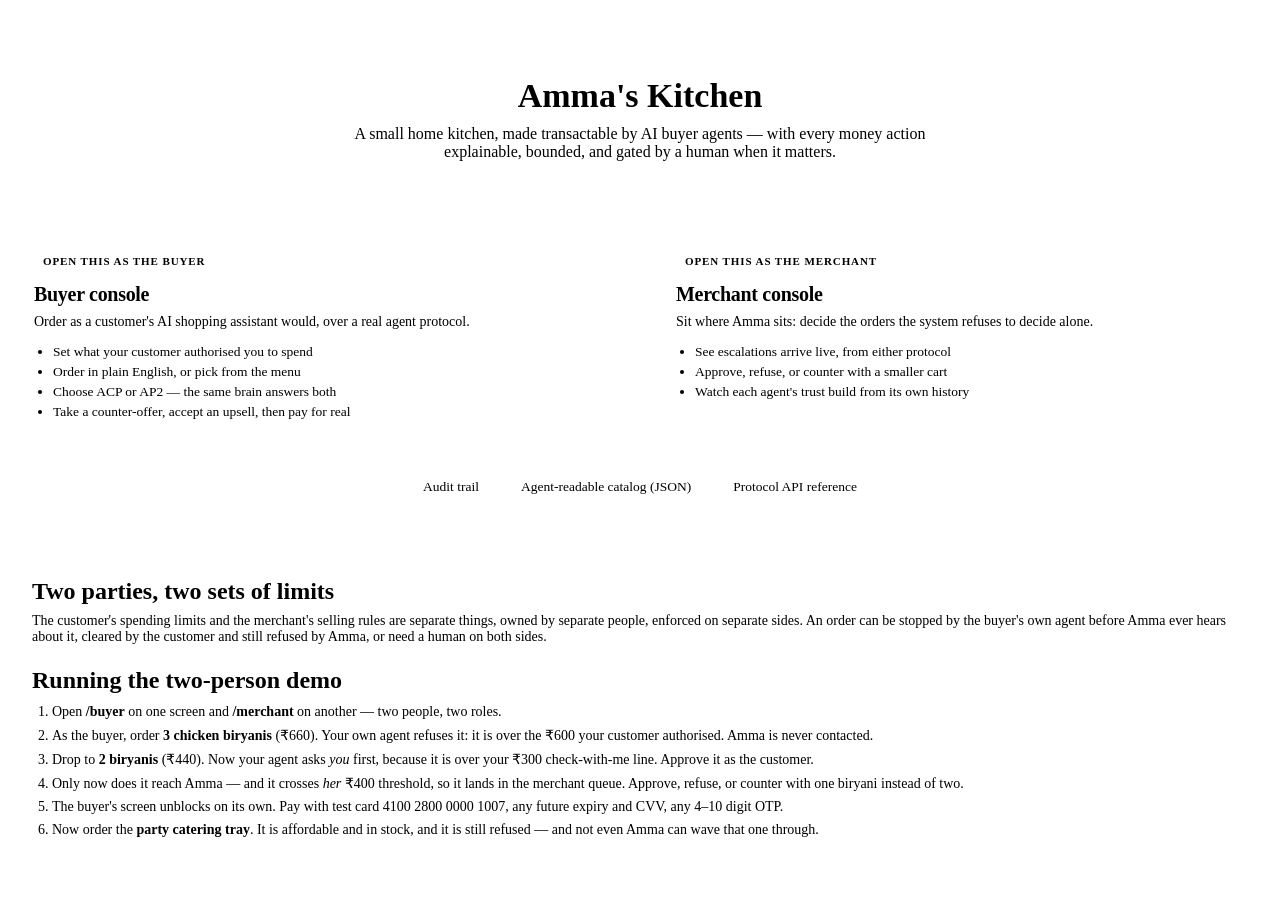
==== amma-kitchen-agent/web/index.html @ b64757d3 "Add the buyer's own mandate, enforced before any merchant is contacted Closes a real modeling gap sp" ====
<!doctype html>
<html lang="en">
<head>
<meta charset="utf-8">
<meta name="viewport" content="width=device-width, initial-scale=1">
<title>Amma's Kitchen — Agentic Commerce</title>
<link rel="stylesheet" href="/static/shared.css">
<style>
  .hero { text-align: center; padding: 46px 0 30px; }
  .hero h1 { font-size: 34px; margin-bottom: 10px; }
  .hero p { max-width: 620px; margin: 0 auto; color: var(--ink-2); font-size: 16px; }
  .doors { display: grid; grid-template-columns: 1fr 1fr; gap: 20px; margin: 34px 0 20px; }
  @media (max-width: 820px) { .doors { grid-template-columns: 1fr; } }
  .door {
    display: block; text-decoration: none; color: inherit;
    background: var(--surface); border: 1px solid var(--line);
    border-radius: var(--radius); padding: 26px; box-shadow: var(--shadow);
    transition: transform .12s ease, border-color .12s ease;
  }
  .door:hover { transform: translateY(-2px); border-color: var(--accent); }
  .door-role {
    font-size: 11px; font-weight: 700; letter-spacing: .9px; text-transform: uppercase;
    color: var(--accent); background: var(--accent-soft);
    border: 1px solid var(--accent-line); padding: 3px 9px; border-radius: 20px;
    display: inline-block; margin-bottom: 13px;
  }
  .door h3 { margin: 0 0 8px; font-size: 20px; letter-spacing: -.3px; }
  .door p { margin: 0; color: var(--ink-2); font-size: 14px; }
  .door ul { margin: 14px 0 0; padding-left: 19px; color: var(--ink-2); font-size: 13.5px; }
  .door li { margin: 4px 0; }
  .secondary { display: flex; gap: 10px; justify-content: center; flex-wrap: wrap; margin-top: 8px; }
  .secondary a {
    text-decoration: none; font-size: 13.5px; color: var(--ink-2);
    padding: 9px 16px; border-radius: 9px;
    background: var(--surface); border: 1px solid var(--line);
  }
  .secondary a:hover { border-color: var(--accent); color: var(--ink); }
  .howto {
    margin-top: 34px; padding: 20px 24px; background: var(--surface);
    border: 1px solid var(--line); border-radius: var(--radius);
  }
  .howto ol { margin: 10px 0 0; padding-left: 20px; color: var(--ink-2); font-size: 14px; }
  .howto li { margin: 7px 0; }
</style>
</head>
<body>
  <div class="page page-narrow">
    <div class="hero">
      <h1>Amma's Kitchen</h1>
      <p>
        A small home kitchen, made transactable by AI buyer agents — with every
        money action explainable, bounded, and gated by a human when it matters.
      </p>
    </div>

    <div class="doors">
      <a class="door" href="/buyer">
        <span class="door-role">Open this as the buyer</span>
        <h3>Buyer console</h3>
        <p>Order as a customer's AI shopping assistant would, over a real agent protocol.</p>
        <ul>
          <li>Set what your customer authorised you to spend</li>
          <li>Order in plain English, or pick from the menu</li>
          <li>Choose ACP or AP2 — the same brain answers both</li>
          <li>Take a counter-offer, accept an upsell, then pay for real</li>
        </ul>
      </a>

      <a class="door" href="/merchant">
        <span class="door-role">Open this as the merchant</span>
        <h3>Merchant console</h3>
        <p>Sit where Amma sits: decide the orders the system refuses to decide alone.</p>
        <ul>
          <li>See escalations arrive live, from either protocol</li>
          <li>Approve, refuse, or counter with a smaller cart</li>
          <li>Watch each agent's trust build from its own history</li>
        </ul>
      </a>
    </div>

    <div class="secondary">
      <a href="/audit">Audit trail</a>
      <a href="/catalog">Agent-readable catalog (JSON)</a>
      <a href="/docs">Protocol API reference</a>
    </div>

    <div class="howto">
      <h2 style="margin-bottom:2px">Two parties, two sets of limits</h2>
      <p style="color:var(--ink-2); font-size:14px; margin:8px 0 0">
        The customer's spending limits and the merchant's selling rules are separate things,
        owned by separate people, enforced on separate sides. An order can be stopped by the
        buyer's own agent before Amma ever hears about it, cleared by the customer and still
        refused by Amma, or need a human on both sides.
      </p>

      <h2 style="margin:22px 0 2px">Running the two-person demo</h2>
      <ol>
        <li>Open <b>/buyer</b> on one screen and <b>/merchant</b> on another — two people, two roles.</li>
        <li>As the buyer, order <b>3 chicken biryanis</b> (₹660). Your own agent refuses it: it is
            over the ₹600 your customer authorised. Amma is never contacted.</li>
        <li>Drop to <b>2 biryanis</b> (₹440). Now your agent asks <em>you</em> first, because it is
            over your ₹300 check-with-me line. Approve it as the customer.</li>
        <li>Only now does it reach Amma — and it crosses <em>her</em> ₹400 threshold, so it lands in
            the merchant queue. Approve, refuse, or counter with one biryani instead of two.</li>
        <li>The buyer's screen unblocks on its own. Pay with test card
            <span class="mono">4100 2800 0000 1007</span>, any future expiry and CVV, any 4–10 digit OTP.</li>
        <li>Now order the <b>party catering tray</b>. It is affordable and in stock, and it is still
            refused — and not even Amma can wave that one through.</li>
      </ol>
    </div>
  </div>
</body>
</html>
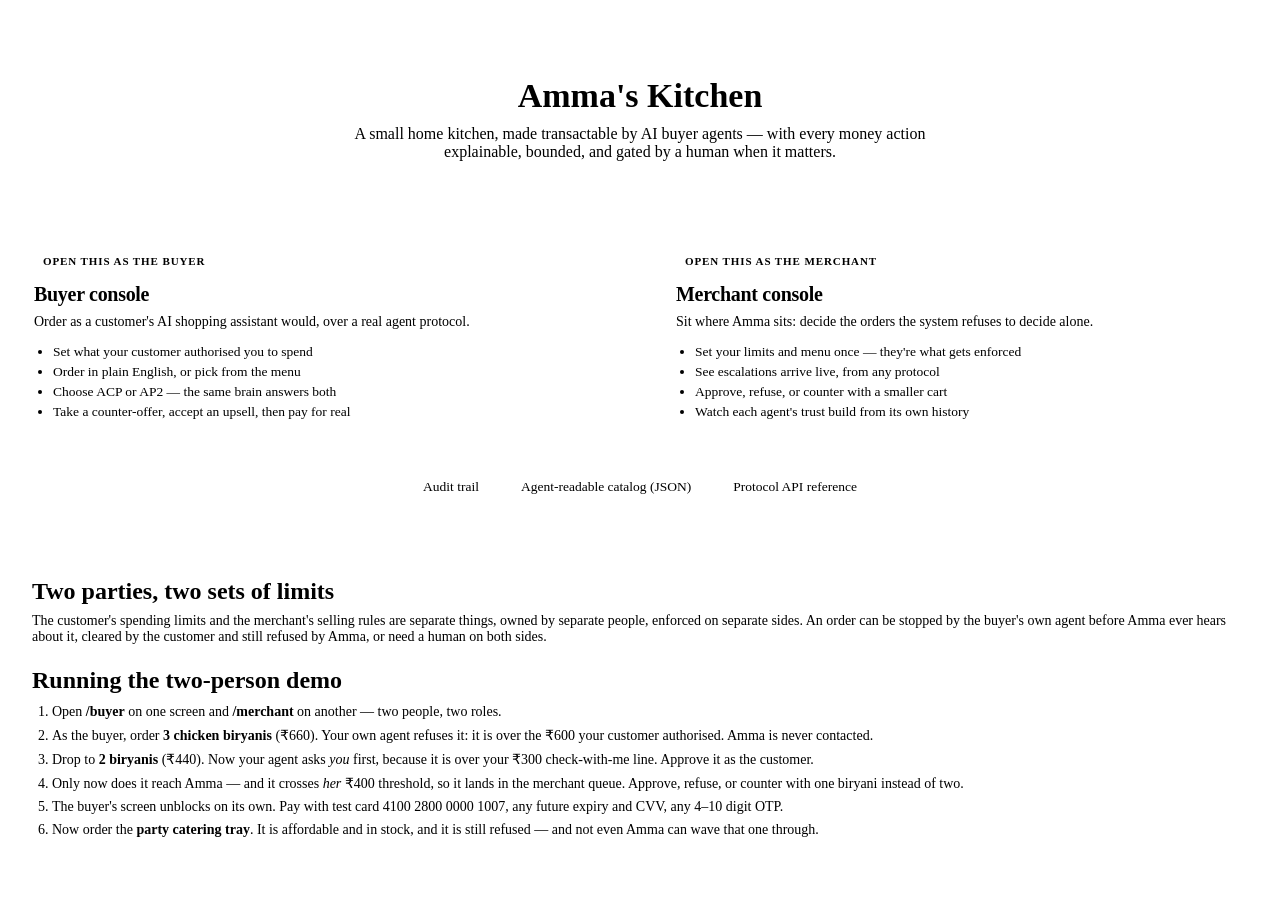
==== commit b3cd001c: "Split the merchant into shop setup, then orders Mirrors the buyer flow:    /merchant         set up " ====
--- a/amma-kitchen-agent/web/index.html
+++ b/amma-kitchen-agent/web/index.html
@@ -71,7 +71,8 @@
         <h3>Merchant console</h3>
         <p>Sit where Amma sits: decide the orders the system refuses to decide alone.</p>
         <ul>
-          <li>See escalations arrive live, from either protocol</li>
+          <li>Set your limits and menu once &mdash; they're what gets enforced</li>
+          <li>See escalations arrive live, from any protocol</li>
           <li>Approve, refuse, or counter with a smaller cart</li>
           <li>Watch each agent's trust build from its own history</li>
         </ul>
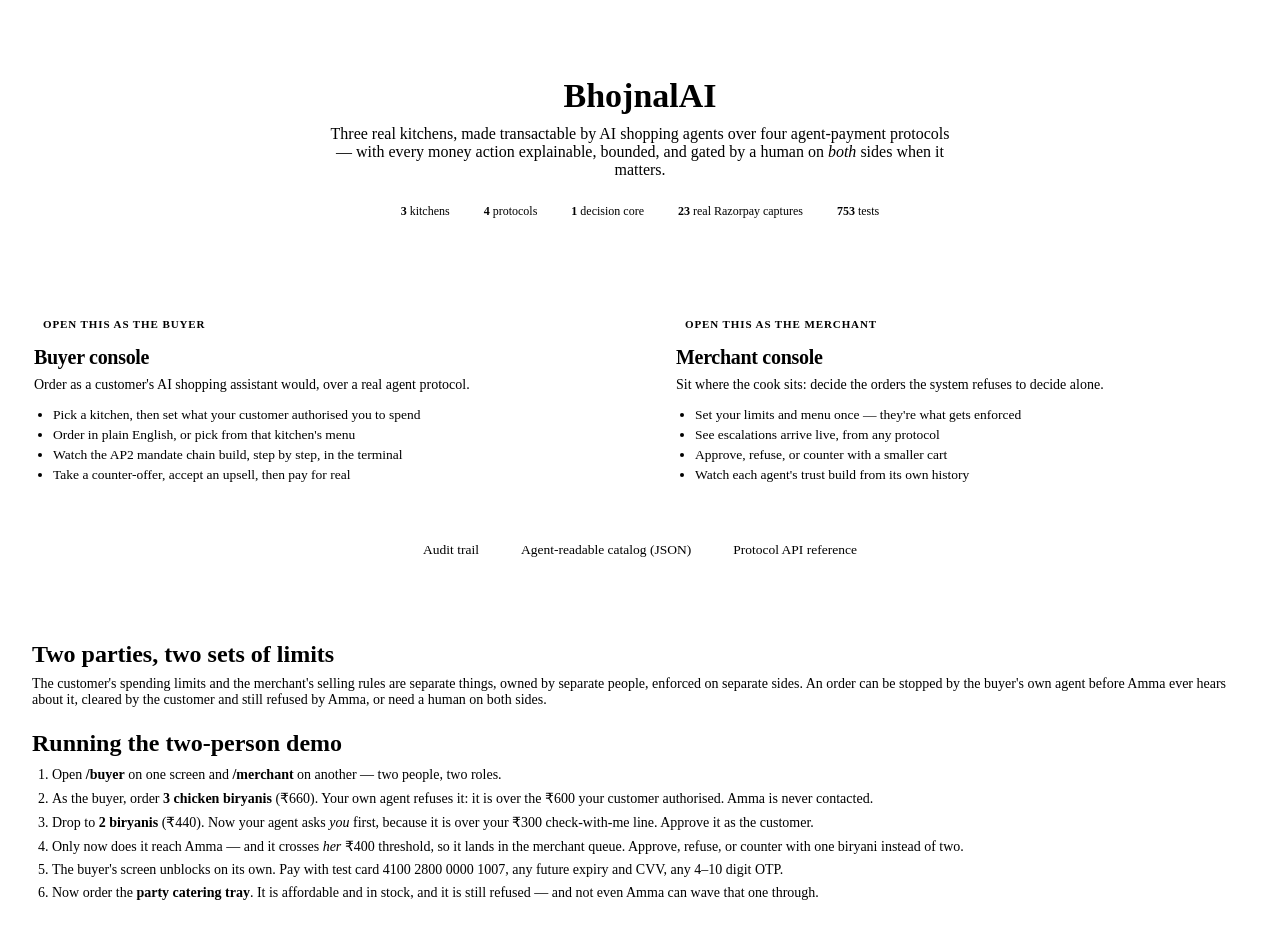
==== commit ac82a107: "BhojnalAI, and a queue that was one kitchen's to decide The platform is BhojnalAI now -- bhojanalaya" ====
--- a/amma-kitchen-agent/web/index.html
+++ b/amma-kitchen-agent/web/index.html
@@ -3,8 +3,8 @@
 <head>
 <meta charset="utf-8">
 <meta name="viewport" content="width=device-width, initial-scale=1">
-<title>Amma's Kitchen — Agentic Commerce</title>
-<link rel="stylesheet" href="/static/shared.css">
+<title>BhojnalAI — the agent-ready kitchen network</title>
+<link rel="stylesheet" href="/static/shared.css?v=2">
 <style>
   .hero { text-align: center; padding: 46px 0 30px; }
   .hero h1 { font-size: 34px; margin-bottom: 10px; }
@@ -14,7 +14,7 @@
   .door {
     display: block; text-decoration: none; color: inherit;
     background: var(--surface); border: 1px solid var(--line);
-    border-radius: var(--radius); padding: 26px; box-shadow: var(--shadow);
+    border-radius: var(--radius-chit); padding: 26px; box-shadow: var(--shadow);
     transition: transform .12s ease, border-color .12s ease;
   }
   .door:hover { transform: translateY(-2px); border-color: var(--accent); }
@@ -41,16 +41,38 @@
   }
   .howto ol { margin: 10px 0 0; padding-left: 20px; color: var(--ink-2); font-size: 14px; }
   .howto li { margin: 7px 0; }
+  .proof {
+    display: flex; flex-wrap: wrap; gap: 8px; justify-content: center;
+    margin: 20px auto 0; max-width: 660px;
+  }
+  .proof span {
+    font-family: var(--font-mono); font-size: 12px; color: var(--muted);
+    background: var(--card-2); border: 1px solid var(--line);
+    border-radius: 999px; padding: 5px 13px;
+  }
+  .proof b { color: var(--ink); font-weight: 700; }
 </style>
 </head>
 <body>
+
+  <div class="aurora" aria-hidden="true"><div class="blob blob-1"></div><div class="blob blob-2"></div><div class="blob blob-3"></div></div>
+
   <div class="page page-narrow">
     <div class="hero">
-      <h1>Amma's Kitchen</h1>
+      <h1><span class="blur-in" style="animation-delay:0.05s">Bhojnal</span><span
+          class="blur-in wm-ai" style="animation-delay:0.14s">AI</span></h1>
       <p>
-        A small home kitchen, made transactable by AI buyer agents — with every
-        money action explainable, bounded, and gated by a human when it matters.
+        Three real kitchens, made transactable by AI shopping agents over four
+        agent-payment protocols — with every money action explainable, bounded,
+        and gated by a human on <em>both</em> sides when it matters.
       </p>
+      <div class="proof">
+        <span><b>3</b> kitchens</span>
+        <span><b>4</b> protocols</span>
+        <span><b>1</b> decision core</span>
+        <span><b>23</b> real Razorpay captures</span>
+        <span><b>753</b> tests</span>
+      </div>
     </div>
 
     <div class="doors">
@@ -59,9 +81,9 @@
         <h3>Buyer console</h3>
         <p>Order as a customer's AI shopping assistant would, over a real agent protocol.</p>
         <ul>
-          <li>Set what your customer authorised you to spend</li>
-          <li>Order in plain English, or pick from the menu</li>
-          <li>Choose ACP or AP2 — the same brain answers both</li>
+          <li>Pick a kitchen, then set what your customer authorised you to spend</li>
+          <li>Order in plain English, or pick from that kitchen's menu</li>
+          <li>Watch the AP2 mandate chain build, step by step, in the terminal</li>
           <li>Take a counter-offer, accept an upsell, then pay for real</li>
         </ul>
       </a>
@@ -69,7 +91,7 @@
       <a class="door" href="/merchant">
         <span class="door-role">Open this as the merchant</span>
         <h3>Merchant console</h3>
-        <p>Sit where Amma sits: decide the orders the system refuses to decide alone.</p>
+        <p>Sit where the cook sits: decide the orders the system refuses to decide alone.</p>
         <ul>
           <li>Set your limits and menu once &mdash; they're what gets enforced</li>
           <li>See escalations arrive live, from any protocol</li>
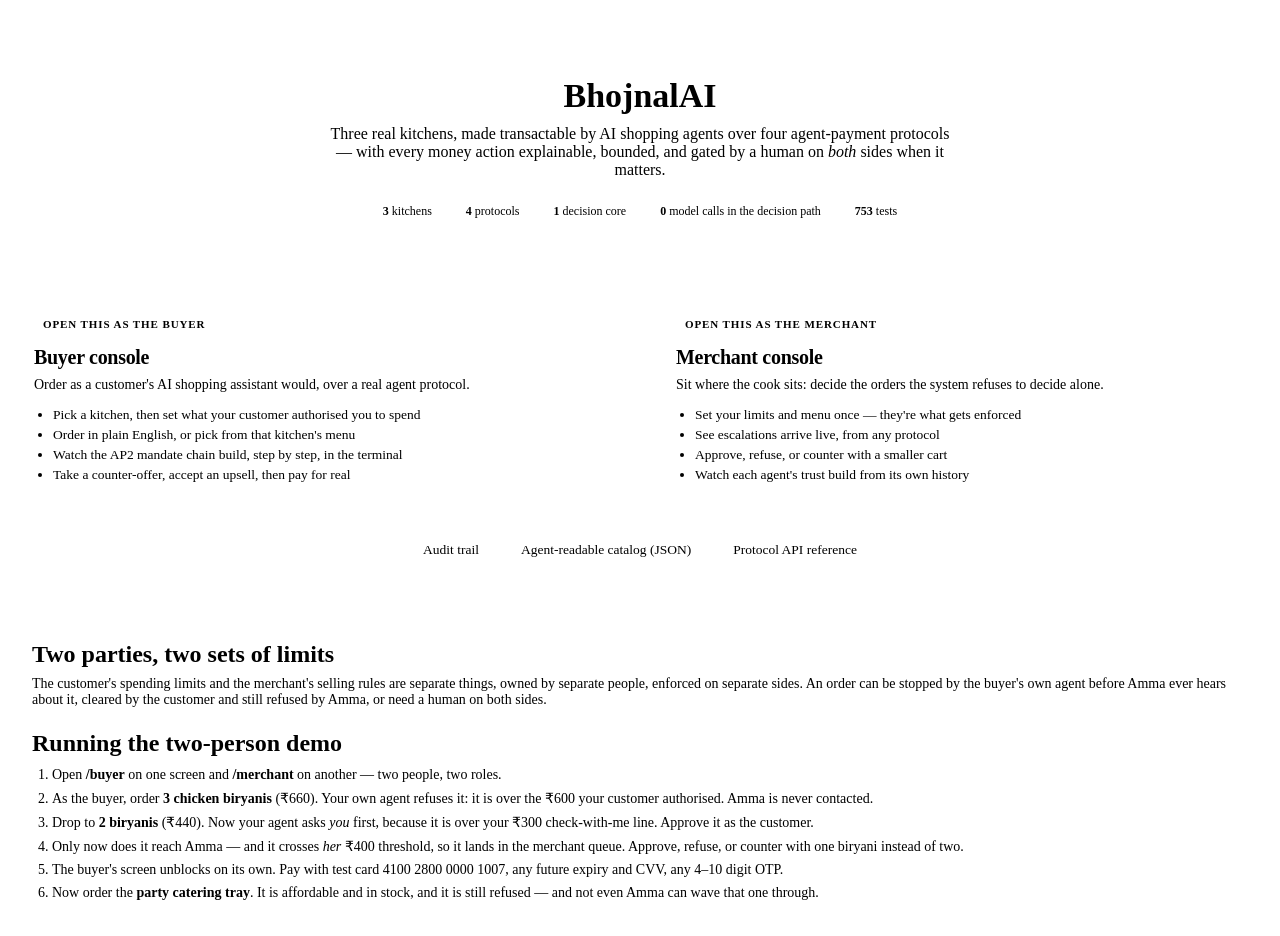
==== commit c9bf5a23: "The landing page stopped claiming captures it can no longer show The 23 pay_ captures in the trail a" ====
--- a/amma-kitchen-agent/web/index.html
+++ b/amma-kitchen-agent/web/index.html
@@ -70,7 +70,7 @@
         <span><b>3</b> kitchens</span>
         <span><b>4</b> protocols</span>
         <span><b>1</b> decision core</span>
-        <span><b>23</b> real Razorpay captures</span>
+        <span><b>0</b> model calls in the decision path</span>
         <span><b>753</b> tests</span>
       </div>
     </div>
